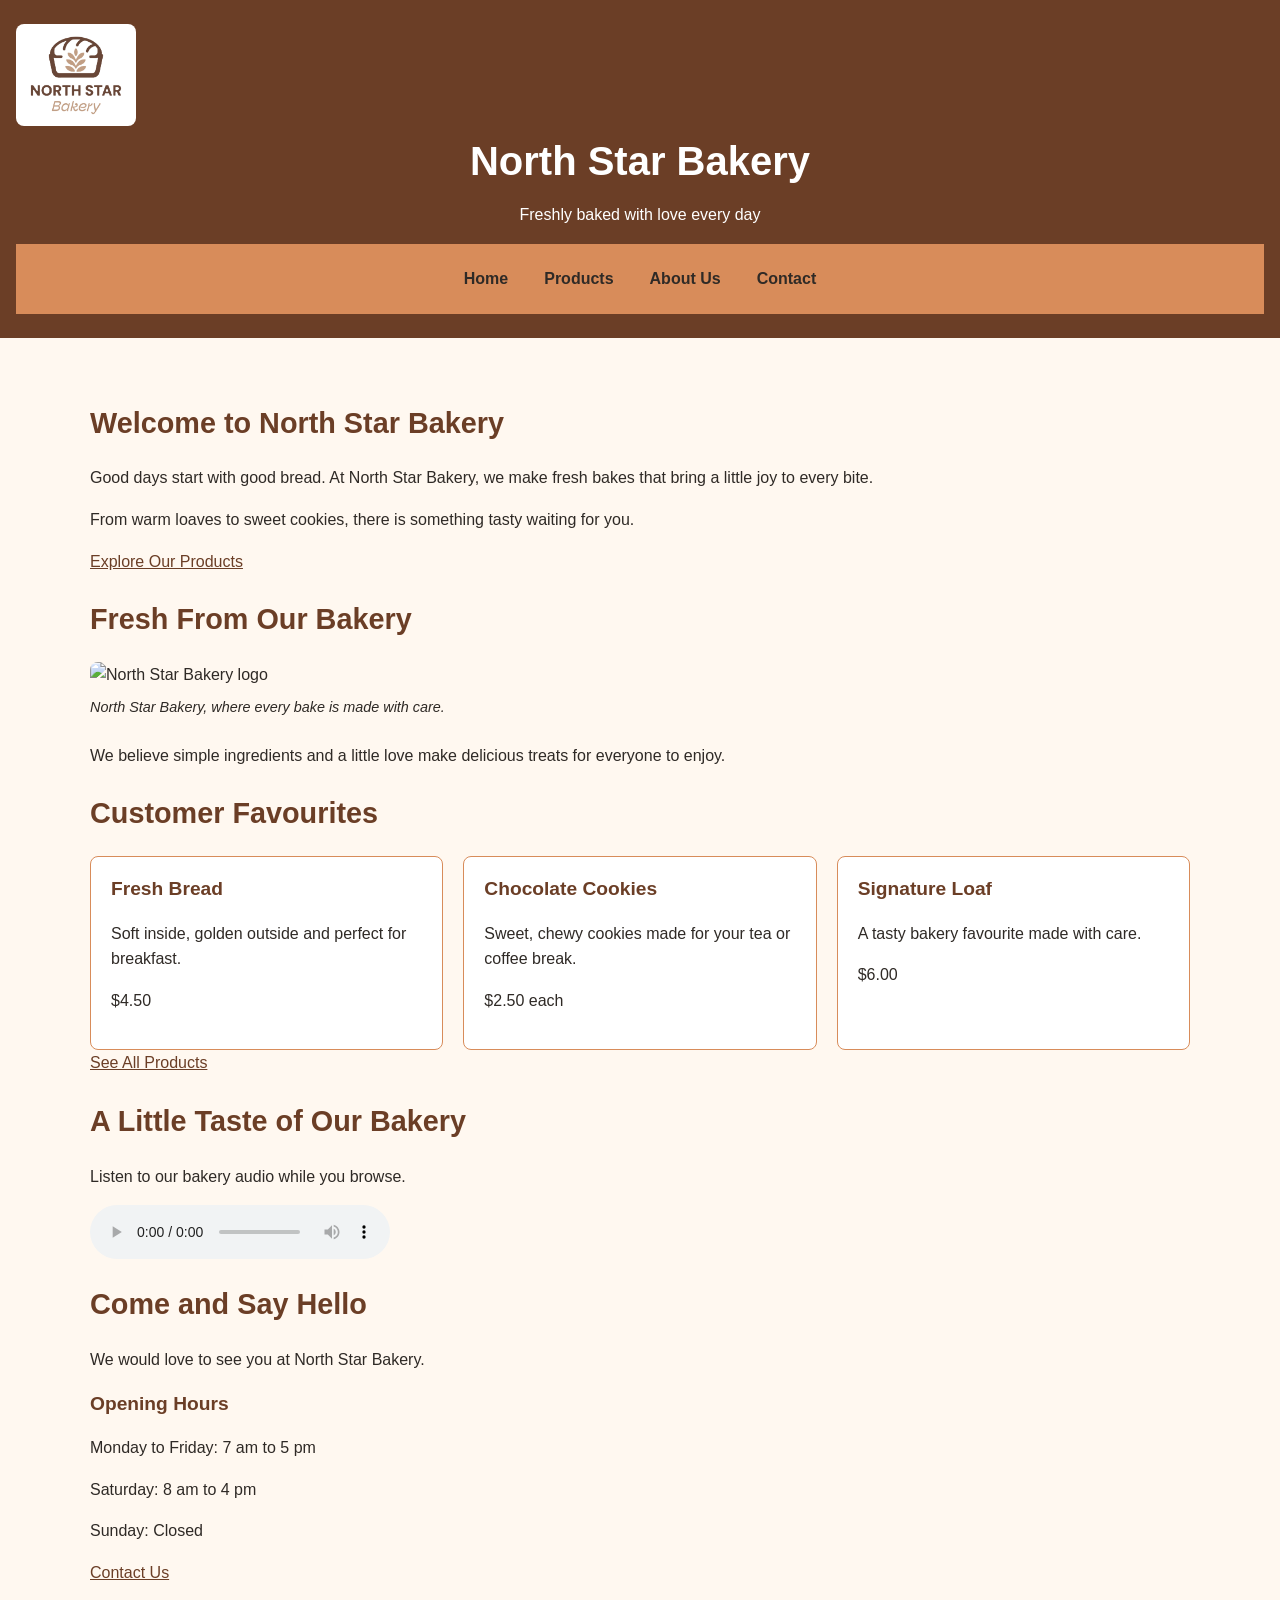
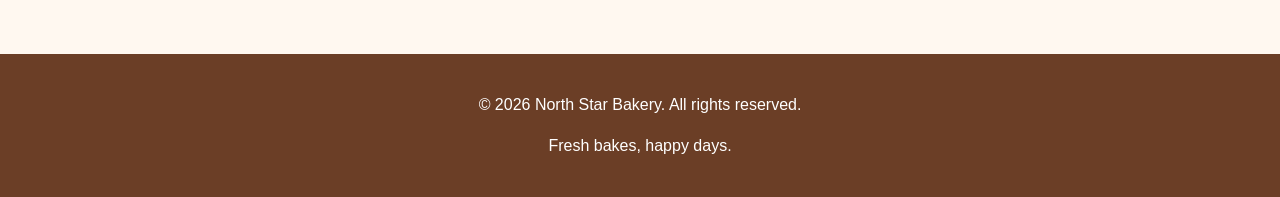
==== index.html @ dd6955a0 "Update index.html" ====
<html lang="en">
<head>
    <meta charset="UTF-8">
    <meta name="viewport" content="width=device-width, initial-scale=1.0">
    <title>North Star Bakery | Freshly Baked Goodness</title>
    <meta name="description" content="Discover fresh bread, sweet treats and handmade bakes at North Star Bakery.">
    <link rel="stylesheet" href="styles.css">
</head>

<body>

    <header>
        <div class="logo">
            <img src="media/bakery-logo_c.png" alt="North Star Bakery logo">
        </div>

        <h1>North Star Bakery</h1>
        <p>Freshly baked with love every day</p>

        <nav aria-label="Main navigation">
            <a href="index.html">Home</a>
            <a href="products.html">Products</a>
            <a href="about.html">About Us</a>
            <a href="contact.html">Contact</a>
        </nav>
    </header>

    <main>

        <section class="welcome">
            <h2>Welcome to North Star Bakery</h2>
            <p>
                Good days start with good bread.
                At North Star Bakery, we make fresh bakes
                that bring a little joy to every bite.
            </p>
            <p>
                From warm loaves to sweet cookies,
                there is something tasty waiting for you.
            </p>
            <a class="button" href="products.html">Explore Our Products</a>
        </section>

        <section class="featured">
            <h2>Fresh From Our Bakery</h2>

            <figure>
                <img
                    src="bakery-logo_c.png"
                    alt="North Star Bakery logo"
                    class="featured-image">
                <figcaption>
                    North Star Bakery, where every bake is made with care.
                </figcaption>
            </figure>

            <p>
                We believe simple ingredients and a little love
                make delicious treats for everyone to enjoy.
            </p>
        </section>

        <section class="products">
            <h2>Customer Favourites</h2>

            <div class="product-list">

                <article class="product-card">
                    <h3>Fresh Bread</h3>
                    <p>Soft inside, golden outside and perfect for breakfast.</p>
                    <p class="price">$4.50</p>
                </article>

                <article class="product-card">
                    <h3>Chocolate Cookies</h3>
                    <p>Sweet, chewy cookies made for your tea or coffee break.</p>
                    <p class="price">$2.50 each</p>
                </article>

                <article class="product-card">
                    <h3>Signature Loaf</h3>
                    <p>A tasty bakery favourite made with care.</p>
                    <p class="price">$6.00</p>
                </article>

            </div>

            <a class="button" href="products.html">See All Products</a>
        </section>

        <section class="bakery-audio">
            <h2>A Little Taste of Our Bakery</h2>
            <p>Listen to our bakery audio while you browse.</p>

            <audio controls>
                <source src="media/bakery-welcome.mp3" type="audio/mpeg">
                Your browser does not support audio playback.
            </audio>
        </section>

        <section class="opening-hours">
            <h2>Come and Say Hello</h2>
            <p>We would love to see you at North Star Bakery.</p>

            <h3>Opening Hours</h3>
            <p>Monday to Friday: 7 am to 5 pm</p>
            <p>Saturday: 8 am to 4 pm</p>
            <p>Sunday: Closed</p>

            <a class="button" href="contact.html">Contact Us</a>
        </section>

    </main>

    <footer>
        <p>&copy; 2026 North Star Bakery. All rights reserved.</p>
        <p>Fresh bakes, happy days.</p>
    </footer>

</body>
</html>
---- styles.css ----
/* North Star Bakery Website Styles */

/* Colour palette */
:root {
  --cream: #FFF8F0;
  --brown: #6B3E26;
  --peach: #D88C5A;
  --charcoal: #2F2A26;
  --white: #FFFFFF;
}

/* Apply consistent sizing */
* {
  box-sizing: border-box;
}

/* Main page styles */
body {
  margin: 0;
  padding: 0;
  background-color: var(--cream);
  color: var(--charcoal);
  font-family: Arial, sans-serif;
  font-size: 16px;
  line-height: 1.6;
}

/* Header */
header {
  background-color: var(--brown);
  color: var(--white);
  text-align: center;
  padding: 24px 16px;
}

header img {
  width: 120px;
  max-width: 100%;
  height: auto;
}

header h1 {
  margin: 10px 0;
  color: var(--white);
}

/* Navigation */
nav {
  display: flex;
  flex-direction: column;
  align-items: center;
  gap: 8px;
  padding: 14px;
  background-color: var(--peach);
}

nav a {
  display: block;
  padding: 8px 14px;
  color: var(--charcoal);
  font-weight: bold;
  text-decoration: none;
  border-radius: 5px;
}

nav a:hover,
nav a:focus {
  background-color: var(--cream);
  text-decoration: underline;
}

/* Main content */
main {
  width: 92%;
  max-width: 1100px;
  margin: 0 auto;
  padding: 24px 0;
}

/* Headings */
h1,
h2,
h3 {
  color: var(--brown);
  line-height: 1.25;
}

h1 {
  font-size: 2rem;
}

h2 {
  font-size: 1.6rem;
  margin-top: 28px;
}

h3 {
  font-size: 1.2rem;
}

/* Paragraphs and links */
p {
  margin-bottom: 16px;
}

a {
  color: var(--brown);
}

a:hover {
  color: var(--charcoal);
}

/* Images and video */
img,
video {
  display: block;
  max-width: 100%;
  height: auto;
  border-radius: 8px;
}

figure {
  margin: 24px 0;
}

figcaption {
  margin-top: 8px;
  font-size: 0.9rem;
  font-style: italic;
}

/* Sections */
section {
  margin-bottom: 28px;
}

/* Product cards */
.product-list {
  display: flex;
  flex-direction: column;
  gap: 20px;
}

.product-card {
  flex: 1 1 250px;
  padding: 20px;
  background-color: var(--white);
  border: 1px solid var(--peach);
  border-radius: 8px;
}

.product-card h2,
.product-card h3 {
  margin-top: 0;
}

/* Buttons */
button,
input[type="submit"] {
  padding: 12px 18px;
  background-color: var(--brown);
  color: var(--white);
  border: 2px solid var(--brown);
  border-radius: 5px;
  font: inherit;
  font-weight: bold;
  cursor: pointer;
}

button:hover,
input[type="submit"]:hover {
  background-color: var(--charcoal);
}

/* Contact form */
form {
  max-width: 650px;
  margin: 20px auto;
}

fieldset {
  margin-bottom: 20px;
  padding: 20px;
  border: 1px solid var(--peach);
  border-radius: 8px;
}

legend {
  padding: 0 8px;
  color: var(--brown);
  font-weight: bold;
}

label {
  display: block;
  margin-top: 12px;
  font-weight: bold;
}

input,
select,
textarea {
  display: block;
  width: 100%;
  margin-top: 5px;
  padding: 10px;
  border: 1px solid var(--brown);
  border-radius: 5px;
  background-color: var(--white);
  color: var(--charcoal);
  font: inherit;
}

textarea {
  min-height: 120px;
  resize: vertical;
}

/* Keyboard focus */
a:focus,
button:focus,
input:focus,
select:focus,
textarea:focus {
  outline: 3px solid var(--peach);
  outline-offset: 3px;
}

/* Footer */
footer {
  padding: 22px 16px;
  background-color: var(--brown);
  color: var(--white);
  text-align: center;
}

footer a {
  color: var(--white);
}

/* Tablet and desktop layout */
@media (min-width: 700px) {
  nav {
    flex-direction: row;
    justify-content: center;
    flex-wrap: wrap;
  }

  .product-list {
    flex-direction: row;
    flex-wrap: wrap;
    align-items: stretch;
  }

  .product-card {
    flex: 1 1 250px;
  }

  h1 {
    font-size: 2.5rem;
  }

  main {
    padding: 32px 0;
  }
}

/* Larger screens */
@media (min-width: 1000px) {
  main {
    padding: 40px 0;
  }

  h2 {
    font-size: 1.8rem;
  }
}
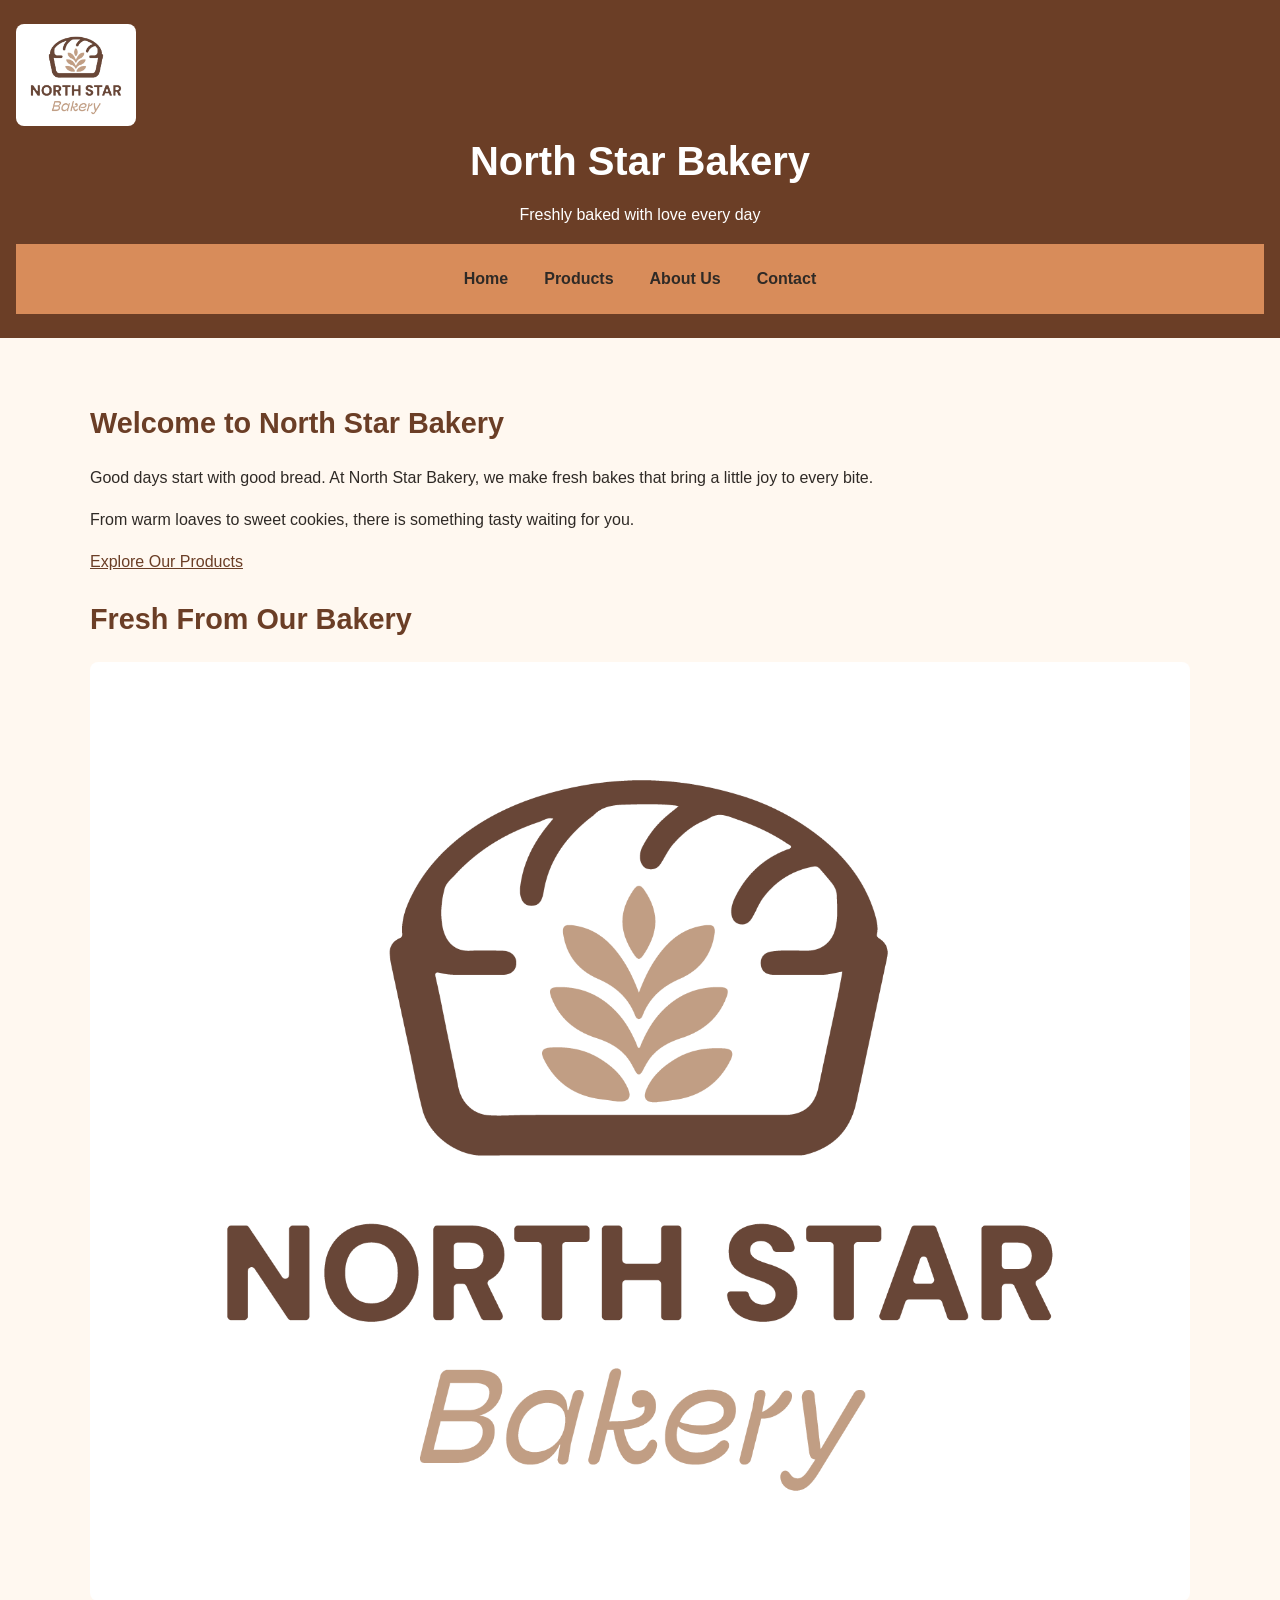
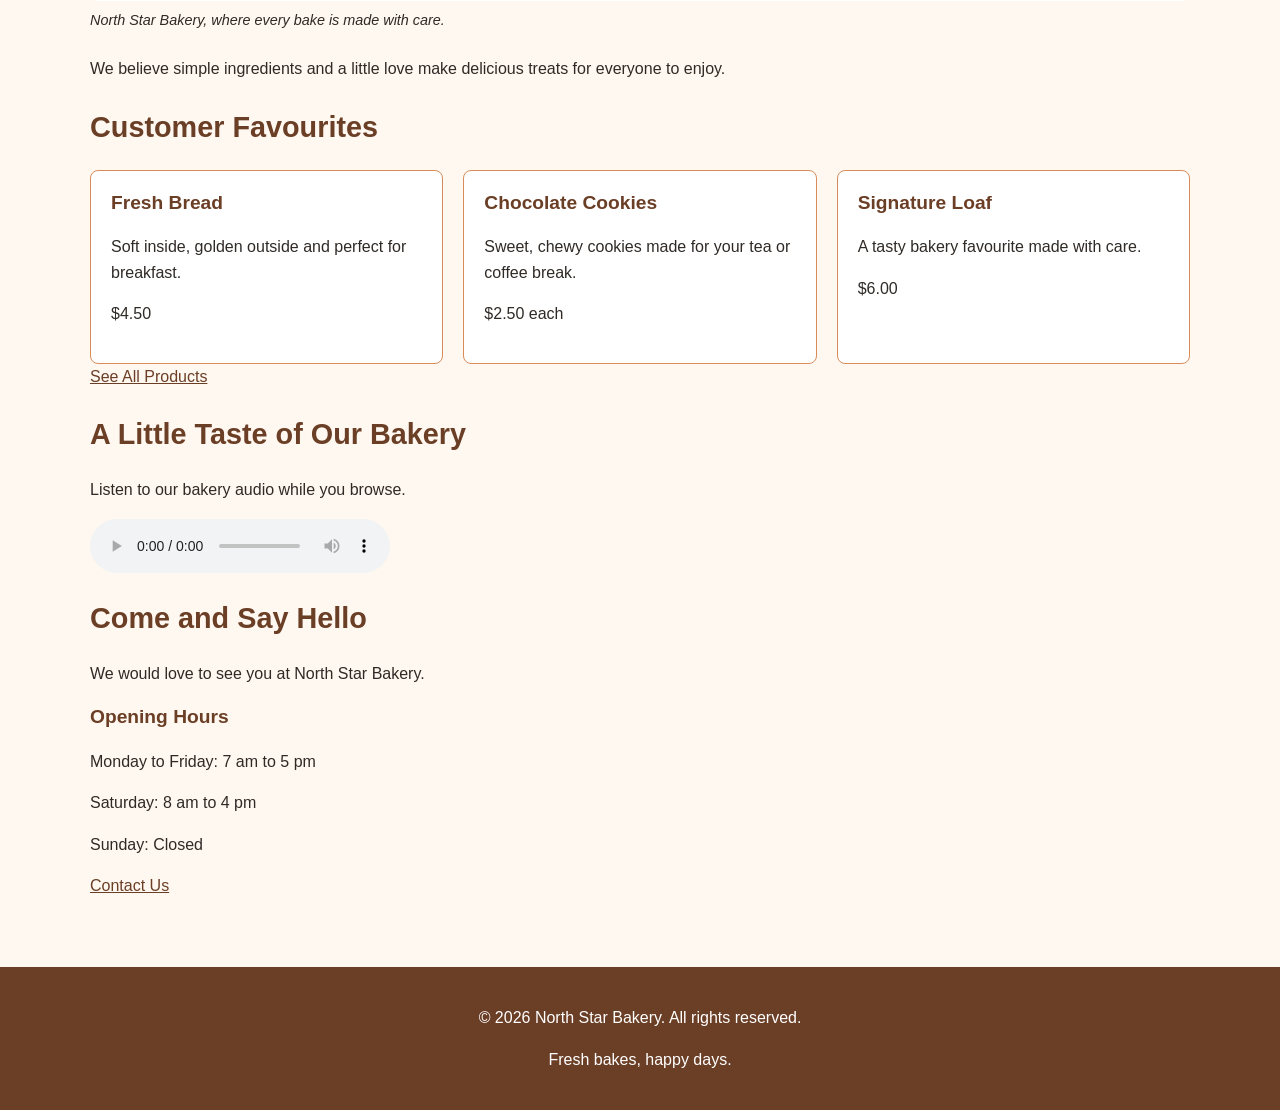
==== commit 0deb427f: "Update index.html" ====
--- a/index.html
+++ b/index.html
@@ -11,7 +11,8 @@
 
     <header>
         <div class="logo">
-            <img src="media/bakery-logo_c.png" alt="North Star Bakery logo">
+            <img src="./bakery-logo_c.png"
+     alt="North Star Bakery logo">
         </div>
 
         <h1>North Star Bakery</h1>
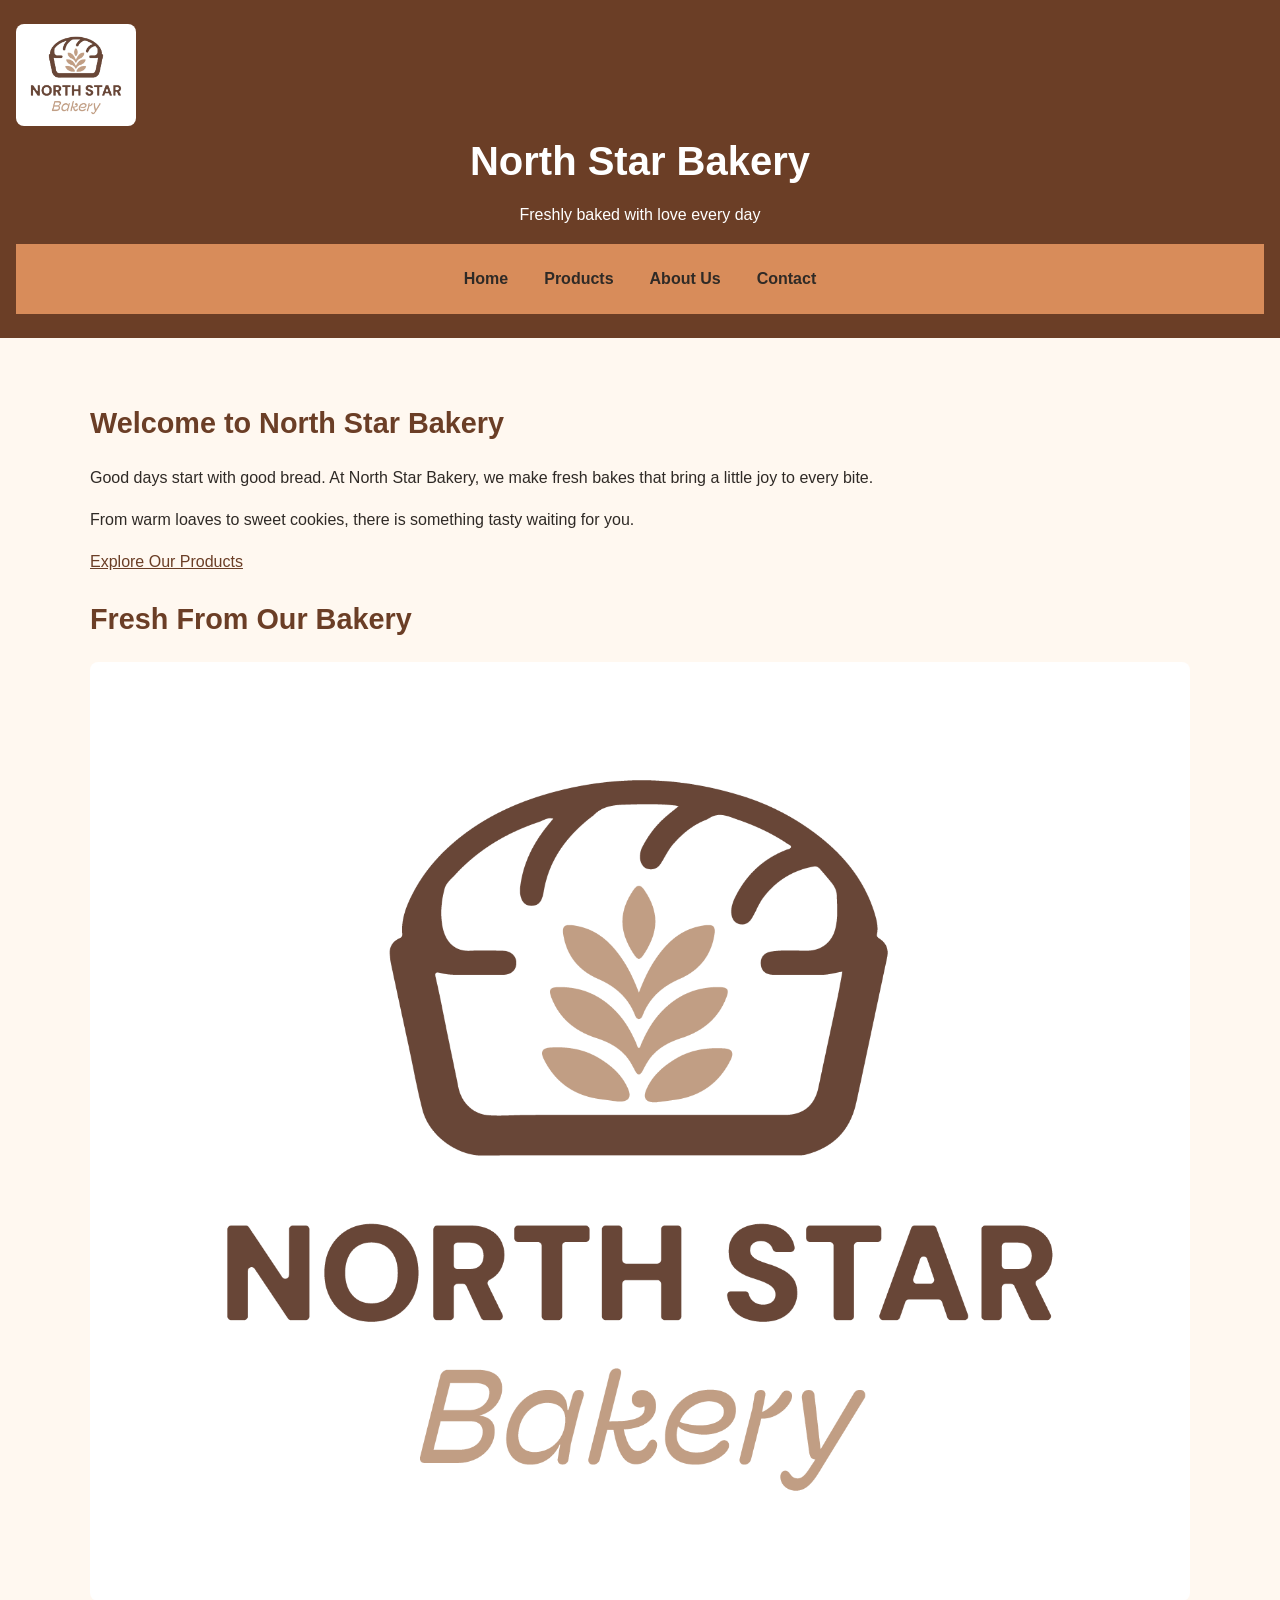
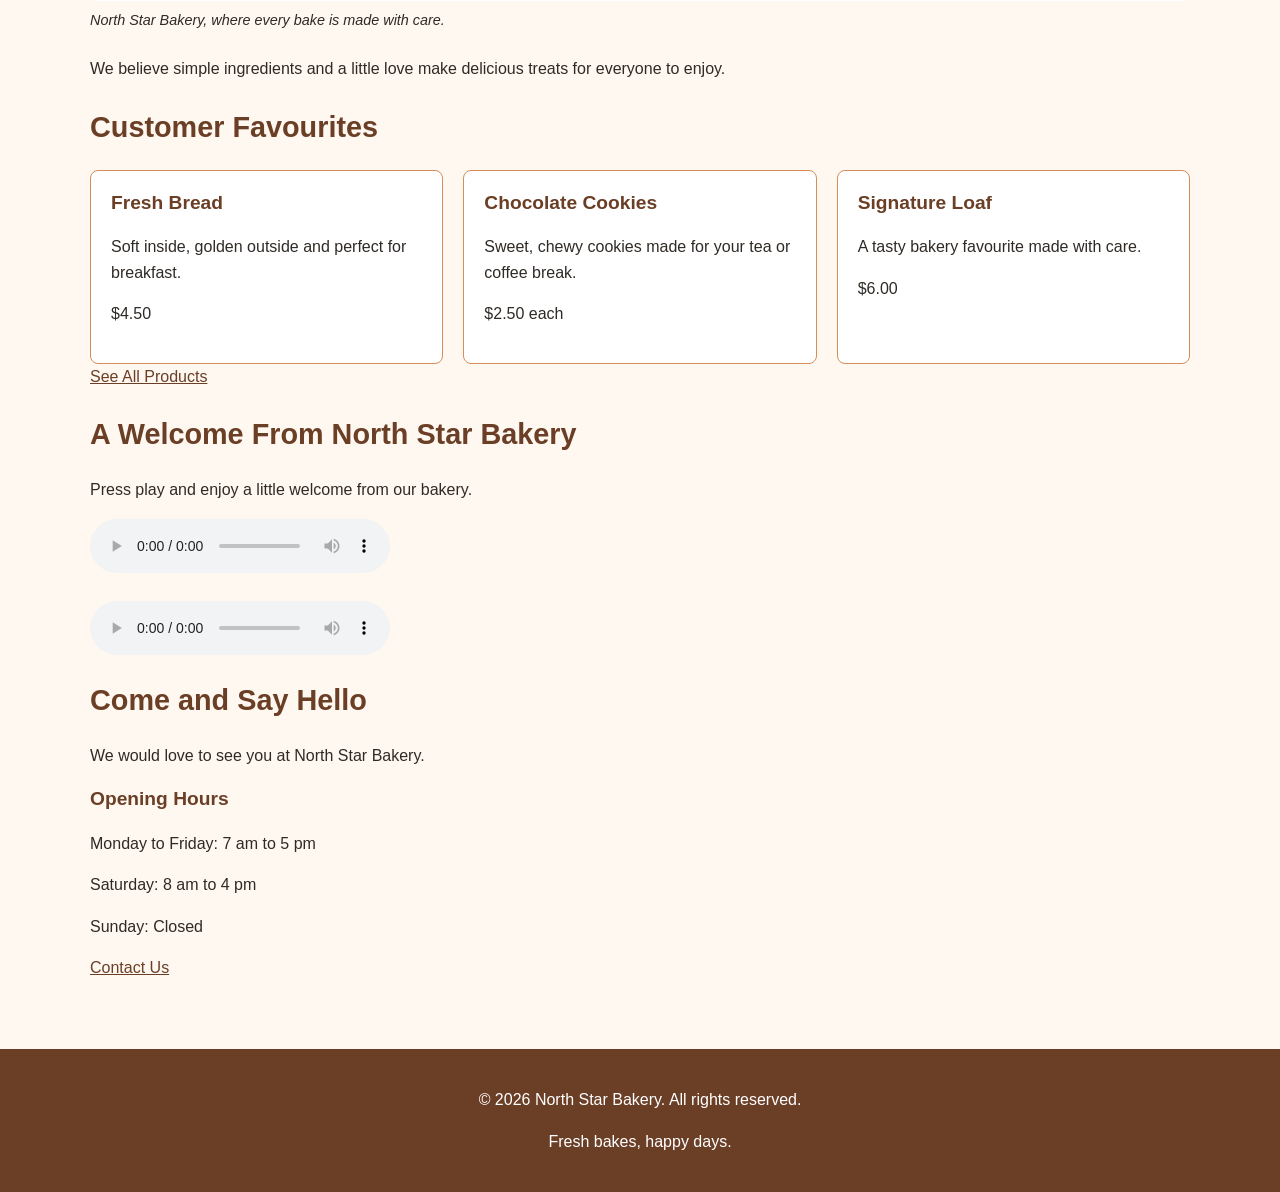
==== commit 96a1ba99: "Update index.html" ====
--- a/index.html
+++ b/index.html
@@ -89,9 +89,16 @@
             <a class="button" href="products.html">See All Products</a>
         </section>
 
-        <section class="bakery-audio">
-            <h2>A Little Taste of Our Bakery</h2>
-            <p>Listen to our bakery audio while you browse.</p>
+<section class="bakery-audio">
+    <h2>A Welcome From North Star Bakery</h2>
+
+    <p>Press play and enjoy a little welcome from our bakery.</p>
+
+    <audio controls>
+        <source src="media/bakery-welcome.mp3" type="audio/mpeg">
+        Your browser does not support audio playback.
+    </audio>
+</section>
 
             <audio controls>
                 <source src="media/bakery-welcome.mp3" type="audio/mpeg">
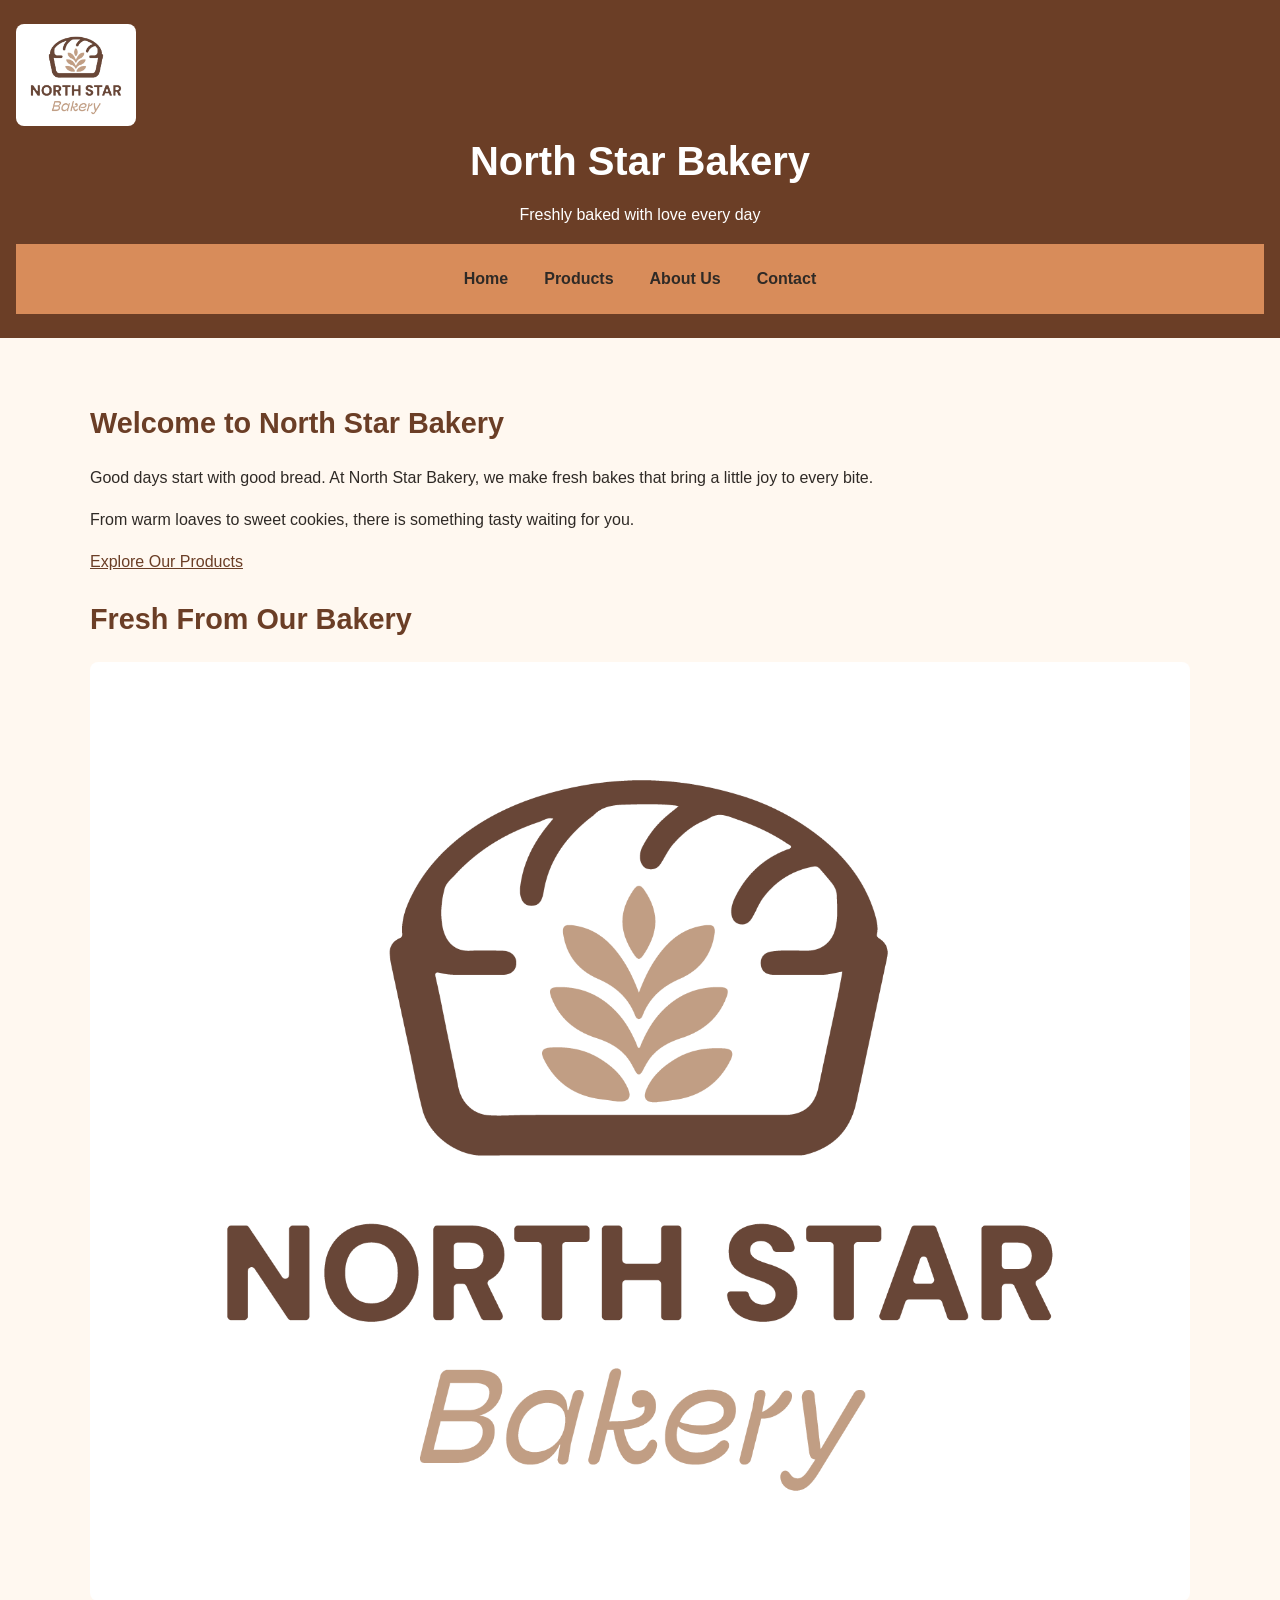
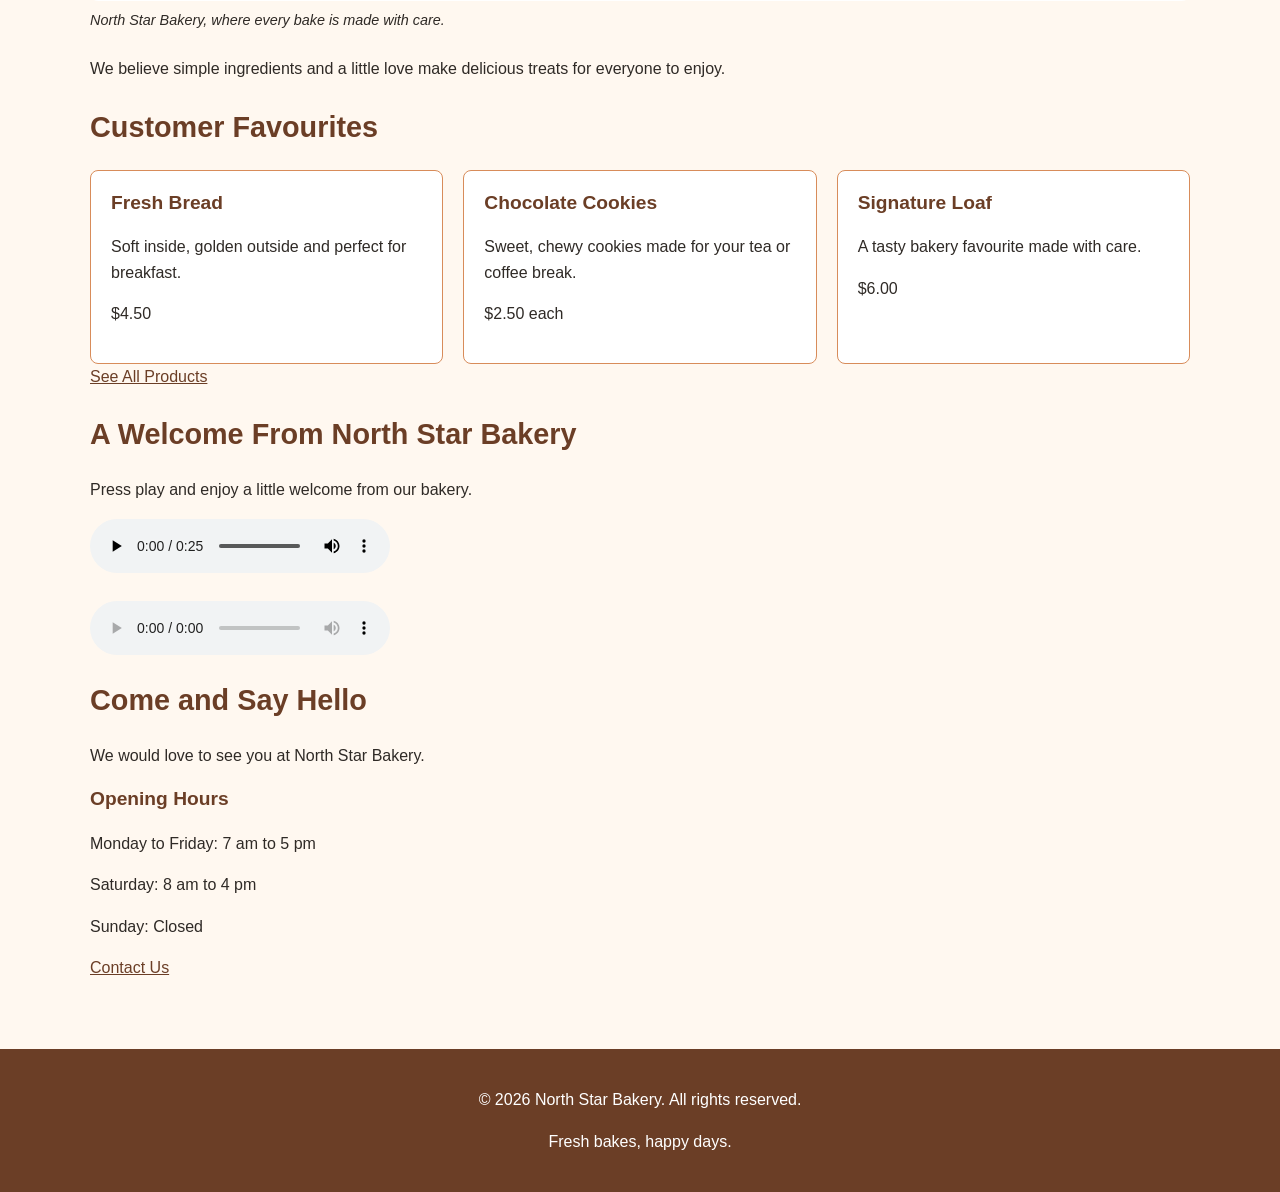
==== commit 64cce94b: "Update index.html" ====
--- a/index.html
+++ b/index.html
@@ -95,7 +95,7 @@
     <p>Press play and enjoy a little welcome from our bakery.</p>
 
     <audio controls>
-        <source src="media/bakery-welcome.mp3" type="audio/mpeg">
+        <source src="media/bakery-welcome_c.mp3" type="audio/mpeg">
         Your browser does not support audio playback.
     </audio>
 </section>
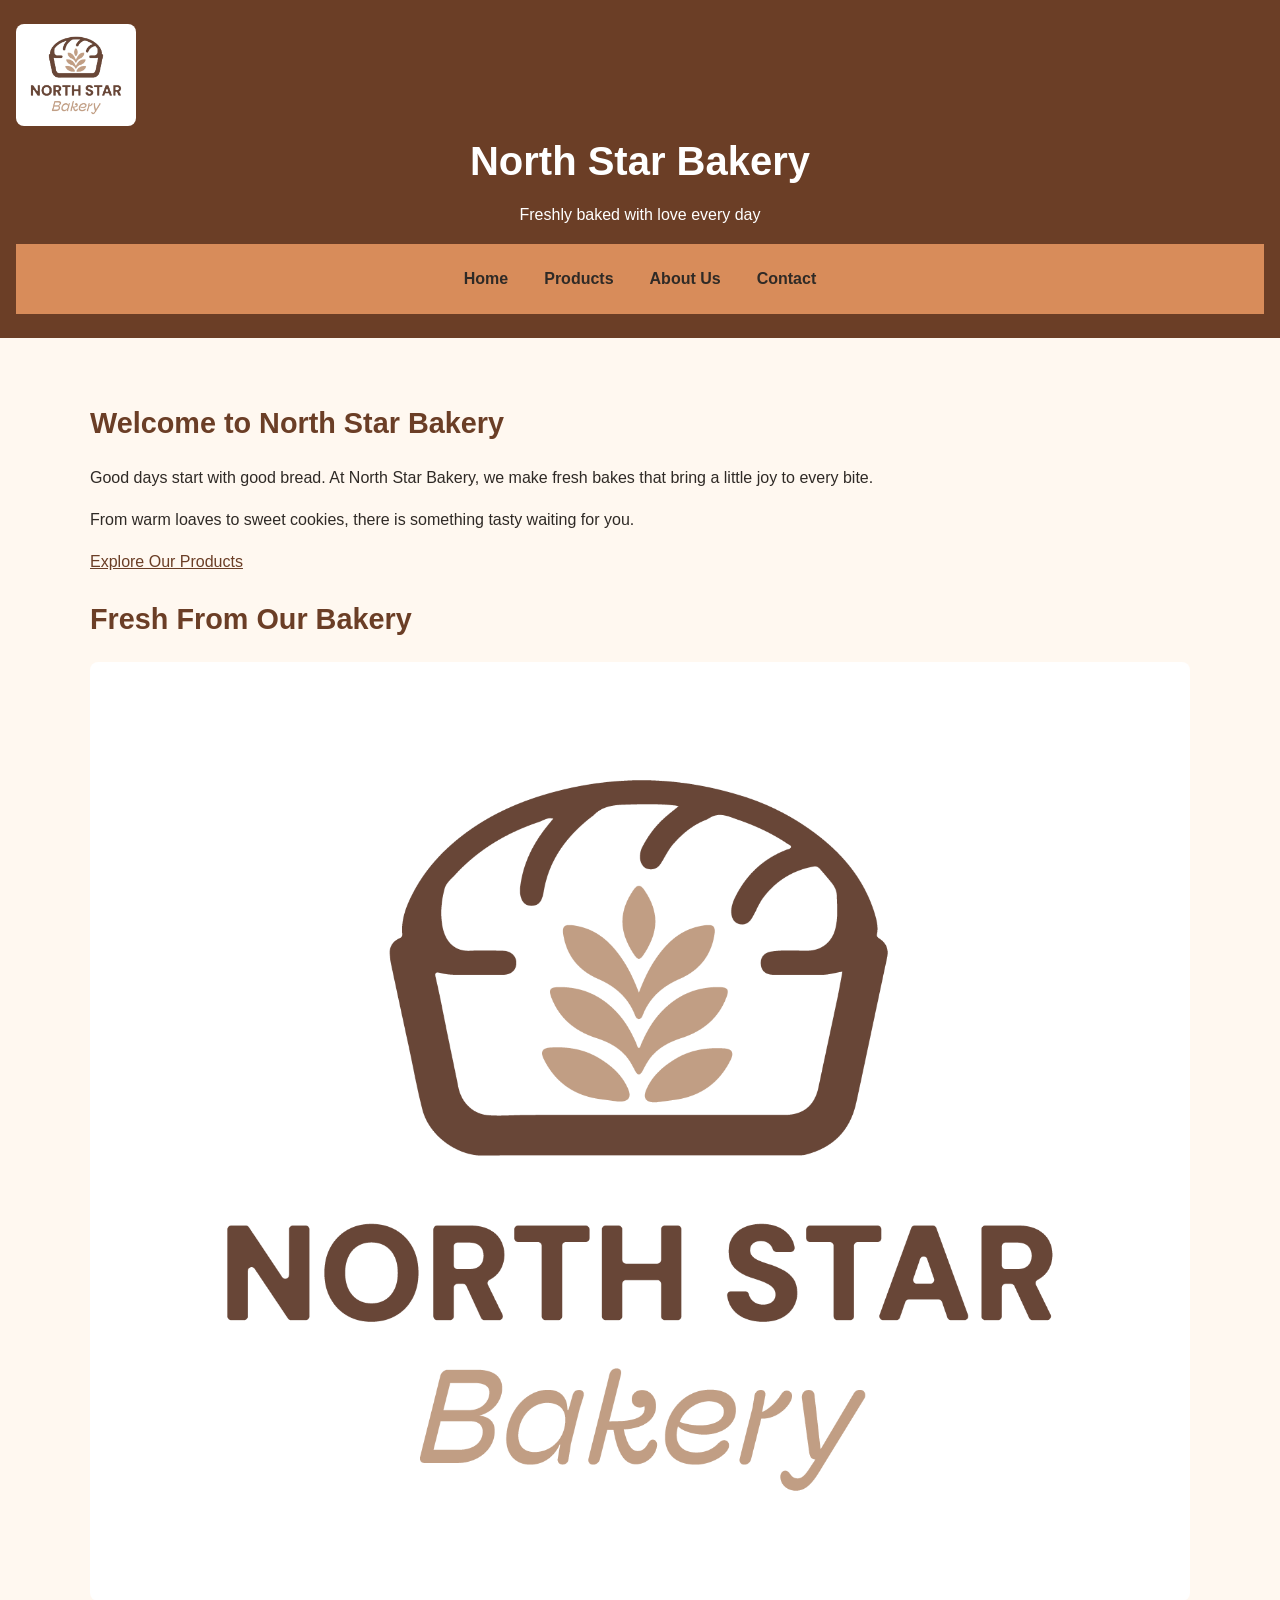
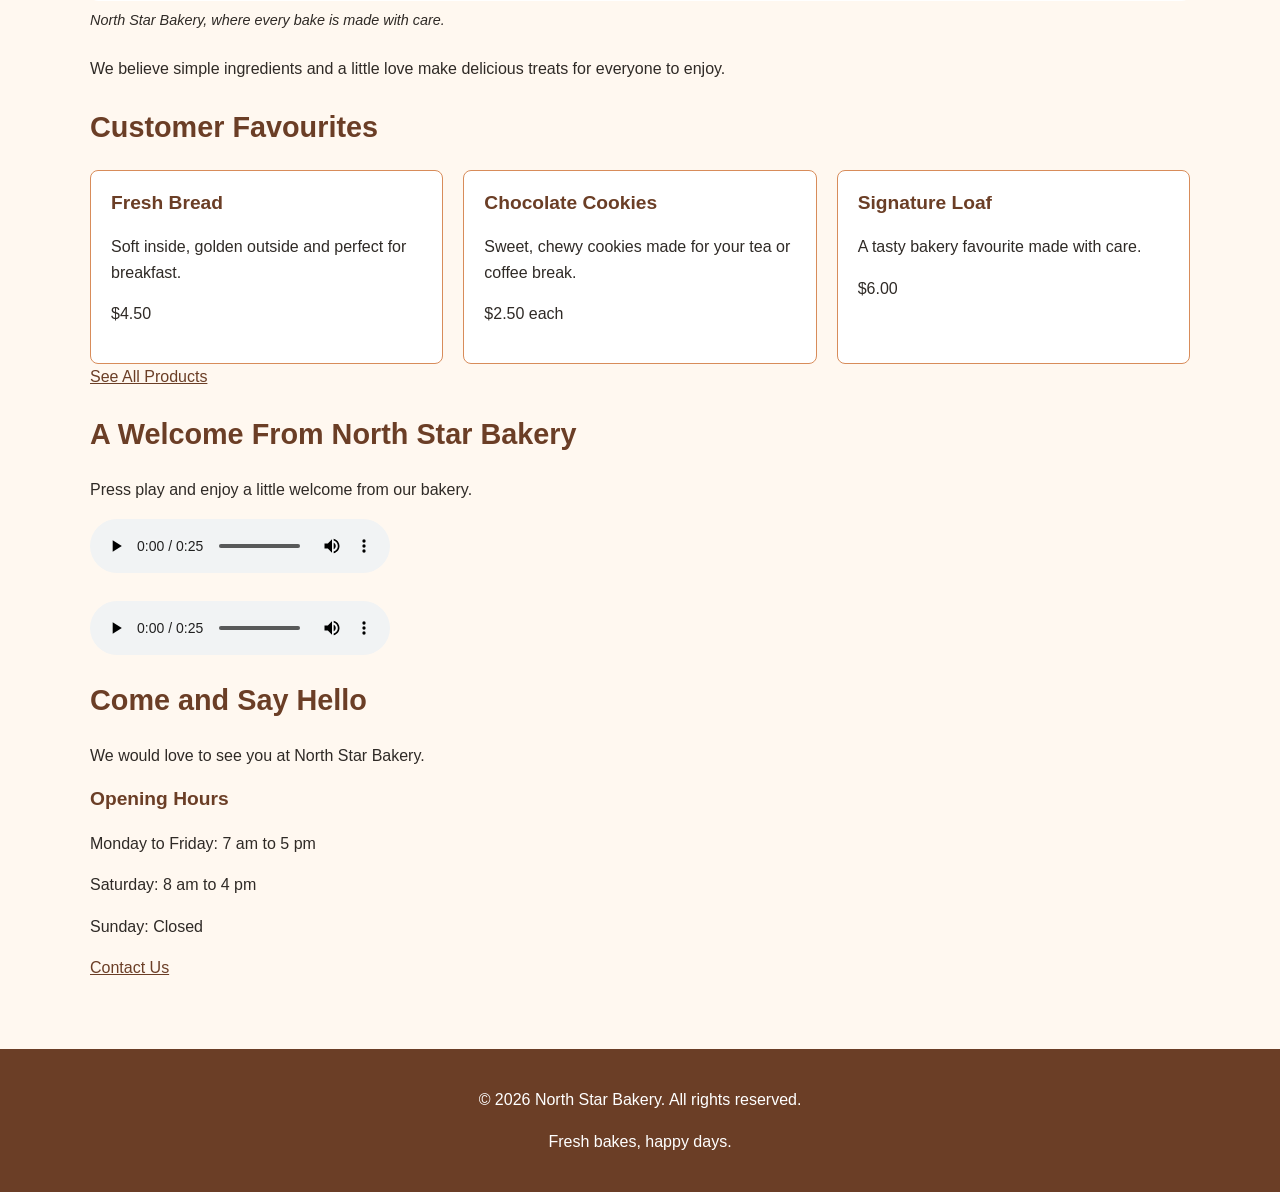
==== commit 8665cf63: "Update index.html" ====
--- a/index.html
+++ b/index.html
@@ -101,9 +101,9 @@
 </section>
 
             <audio controls>
-                <source src="media/bakery-welcome.mp3" type="audio/mpeg">
-                Your browser does not support audio playback.
-            </audio>
+    <source src="./media/bakery-welcome_c.mp3" type="audio/mpeg">
+    Your browser does not support audio playback.
+</audio>
         </section>
 
         <section class="opening-hours">
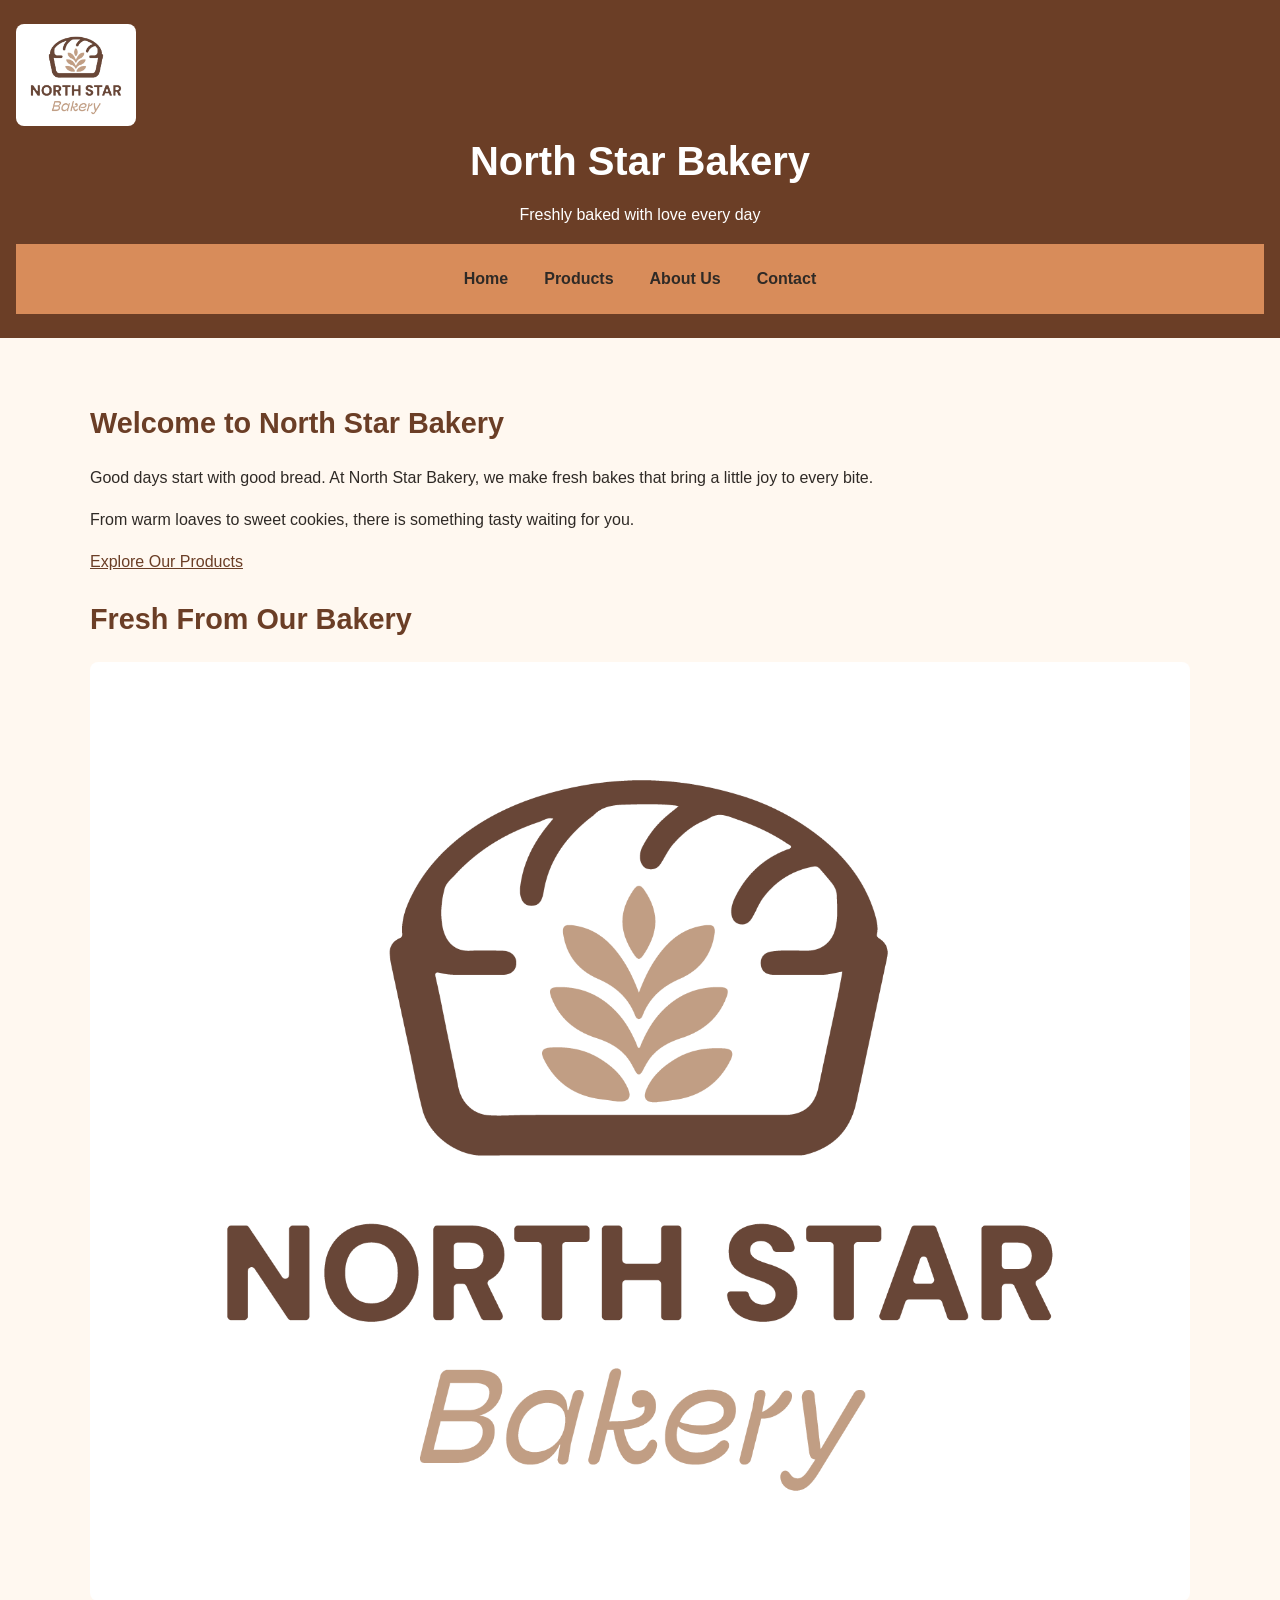
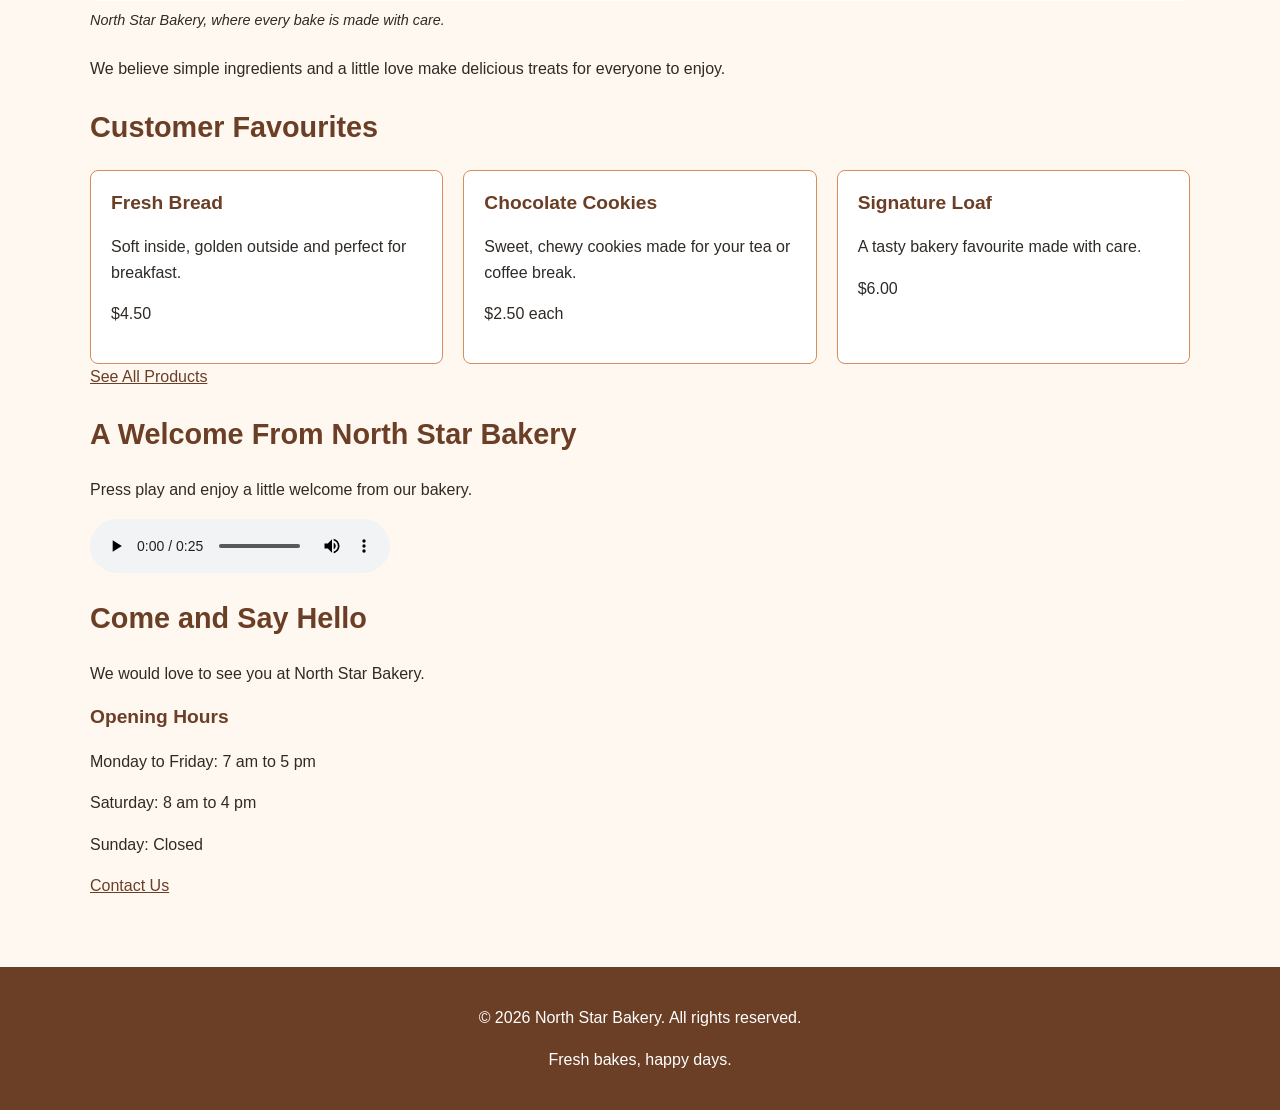
==== commit ae435695: "Update index.html" ====
--- a/index.html
+++ b/index.html
@@ -100,12 +100,6 @@
     </audio>
 </section>
 
-            <audio controls>
-    <source src="./media/bakery-welcome_c.mp3" type="audio/mpeg">
-    Your browser does not support audio playback.
-</audio>
-        </section>
-
         <section class="opening-hours">
             <h2>Come and Say Hello</h2>
             <p>We would love to see you at North Star Bakery.</p>
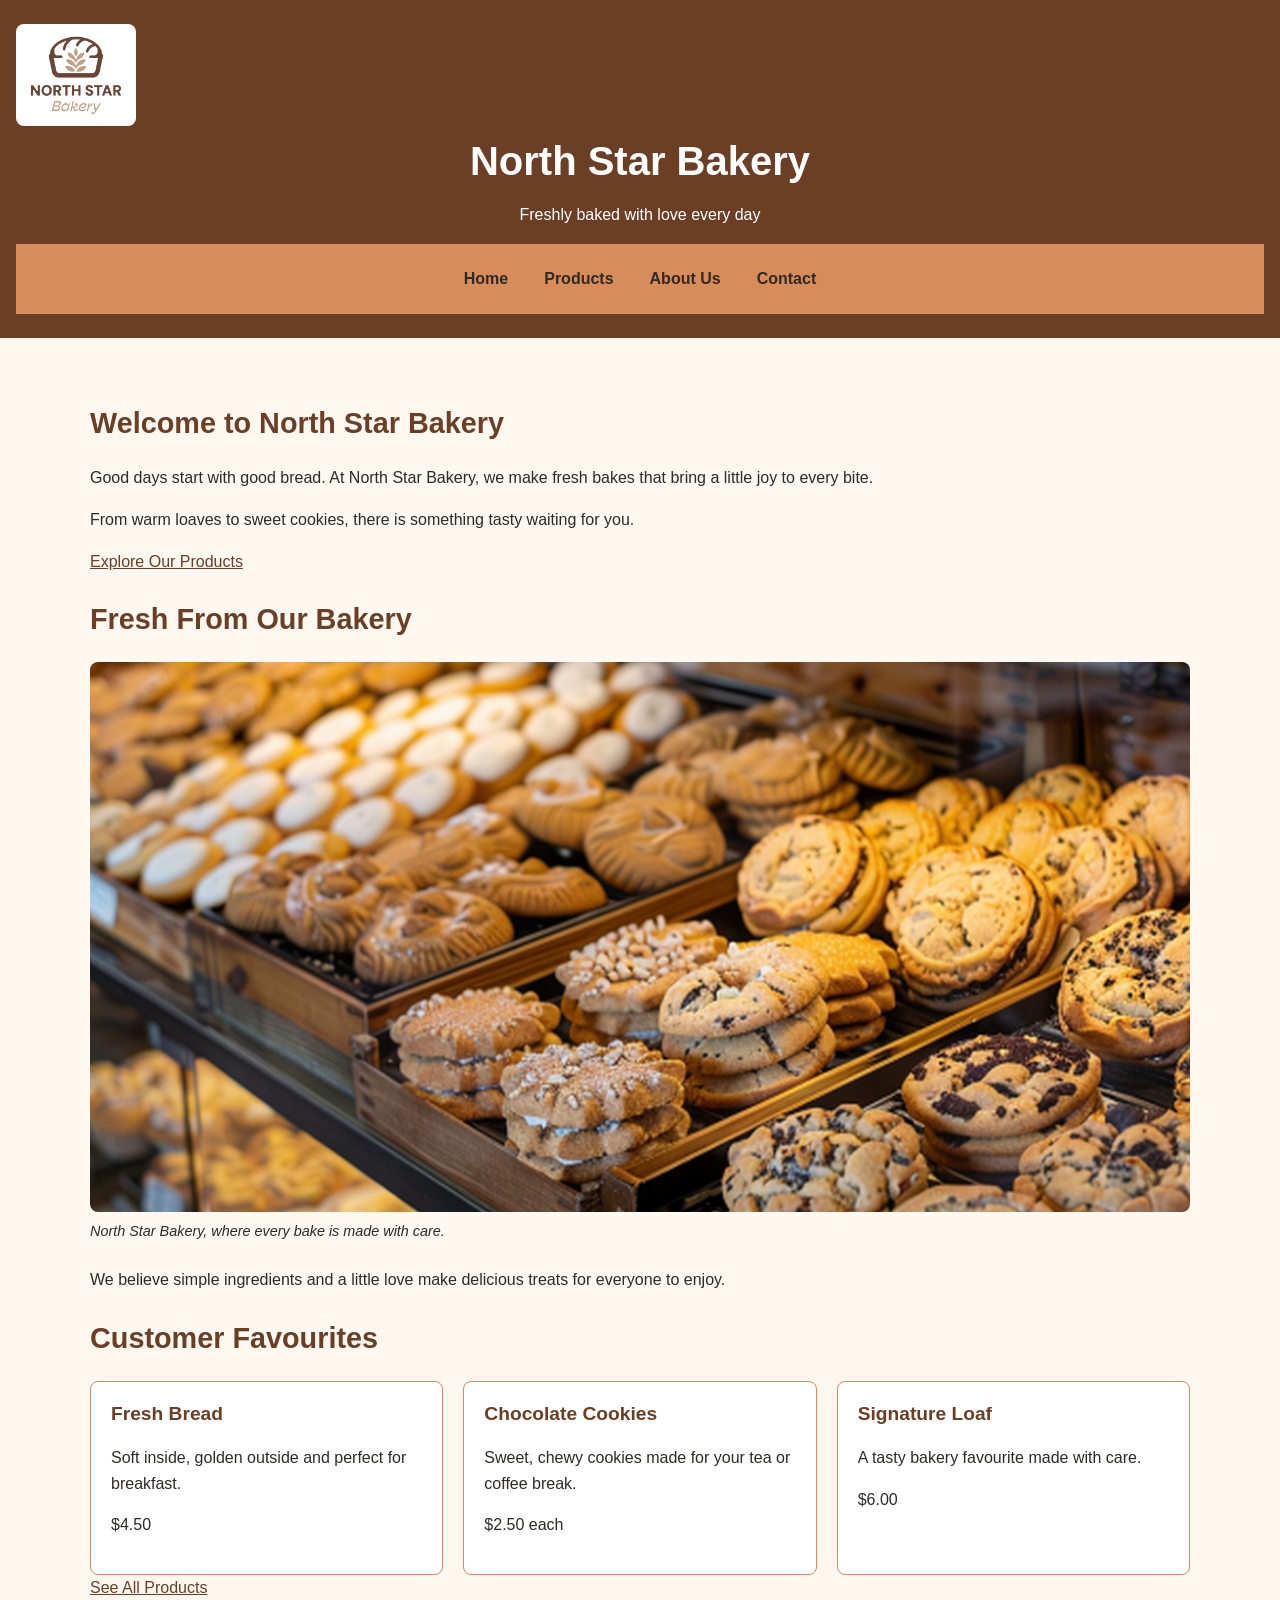
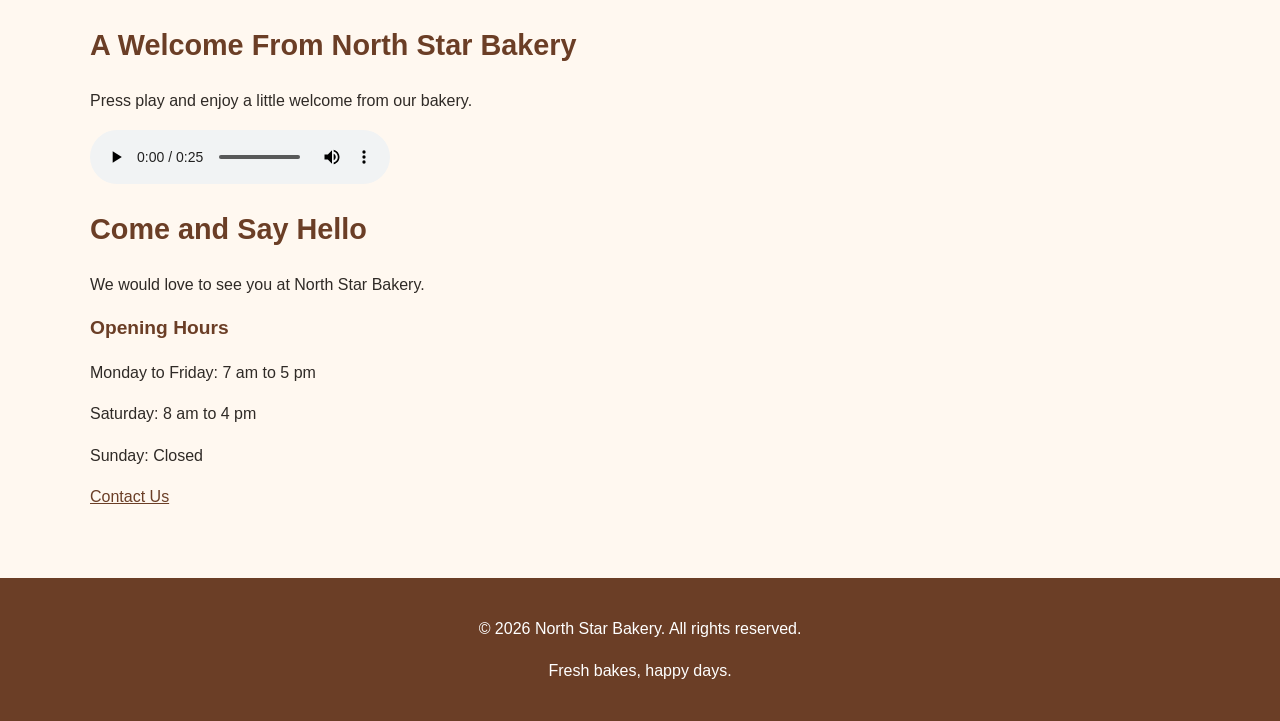
==== commit 59cb8cce: "Update index.html" ====
--- a/index.html
+++ b/index.html
@@ -43,23 +43,24 @@
         </section>
 
         <section class="featured">
-            <h2>Fresh From Our Bakery</h2>
+    <h2>Fresh From Our Bakery</h2>
 
-            <figure>
-                <img
-                    src="bakery-logo_c.png"
-                    alt="North Star Bakery logo"
-                    class="featured-image">
-                <figcaption>
-                    North Star Bakery, where every bake is made with care.
-                </figcaption>
-            </figure>
+    <figure>
+        <img
+            src="./bakery-feature-large_c.png"
+            alt="Freshly baked bread and treats at North Star Bakery"
+            class="featured-image">
 
-            <p>
-                We believe simple ingredients and a little love
-                make delicious treats for everyone to enjoy.
-            </p>
-        </section>
+        <figcaption>
+            North Star Bakery, where every bake is made with care.
+        </figcaption>
+    </figure>
+
+    <p>
+        We believe simple ingredients and a little love
+        make delicious treats for everyone to enjoy.
+    </p>
+</section>
 
         <section class="products">
             <h2>Customer Favourites</h2>
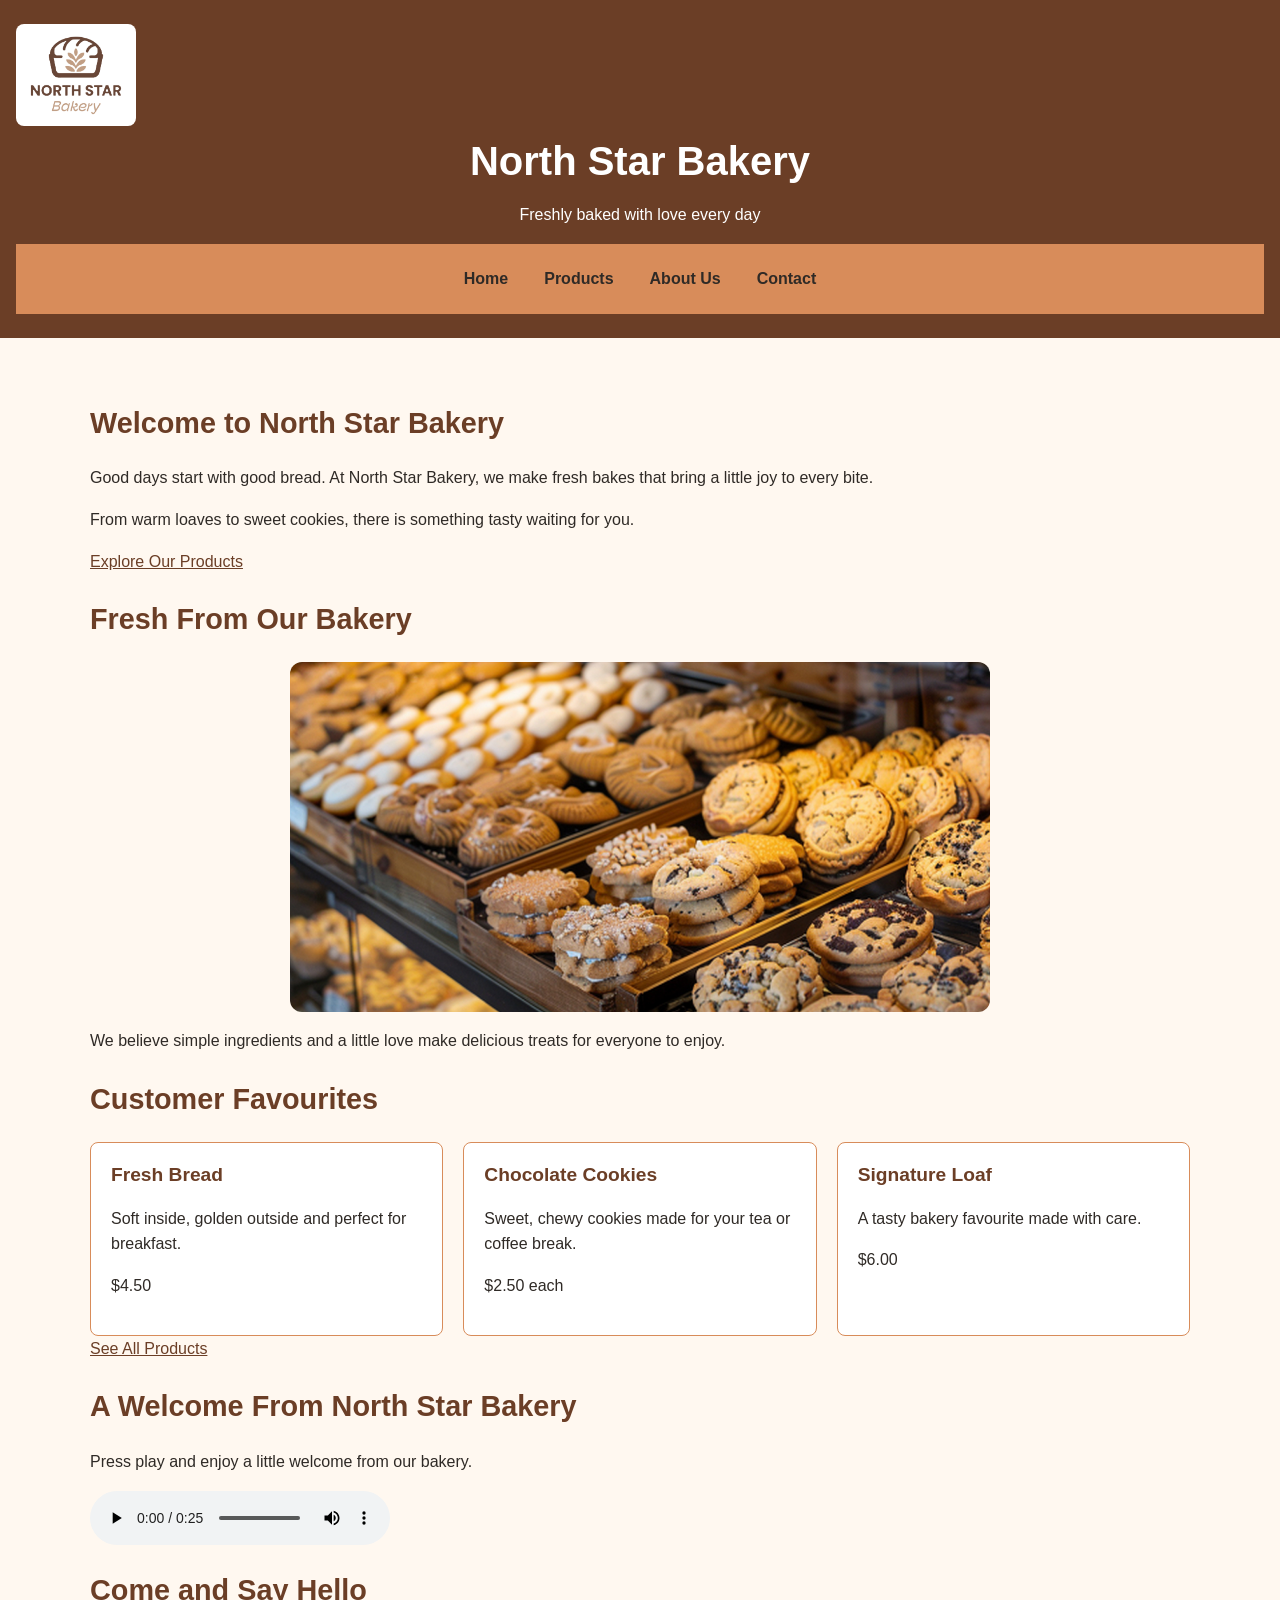
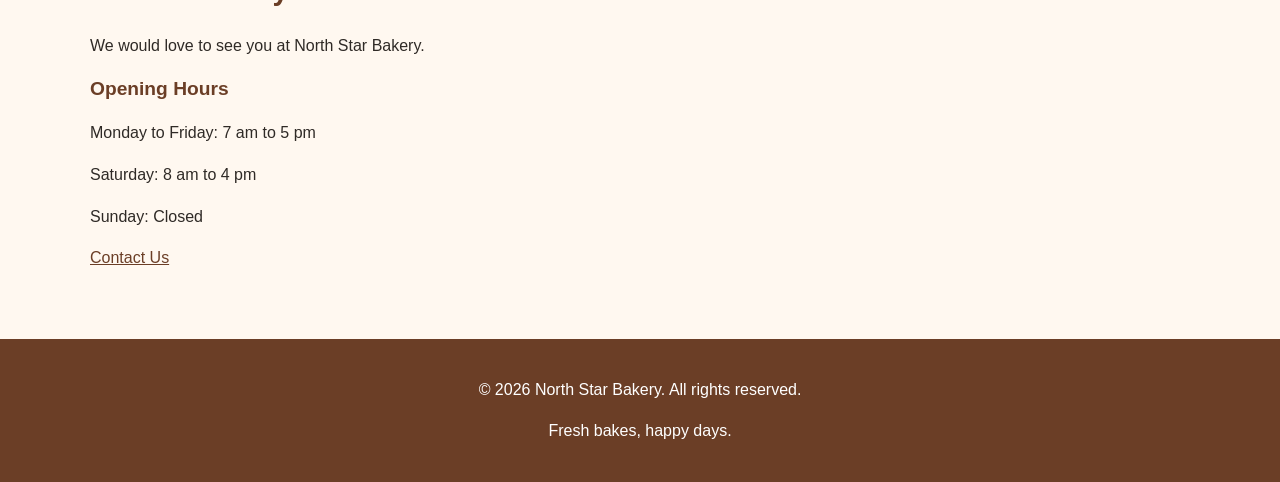
==== commit 98c15816: "Update index.html" ====
--- a/index.html
+++ b/index.html
@@ -42,24 +42,19 @@
             <a class="button" href="products.html">Explore Our Products</a>
         </section>
 
-        <section class="featured">
+       <section class="featured">
     <h2>Fresh From Our Bakery</h2>
 
-    <figure>
-        <img
-            src="./bakery-feature-large_c.png"
-            alt="Freshly baked bread and treats at North Star Bakery"
-            class="featured-image">
-
-        <figcaption>
-            North Star Bakery, where every bake is made with care.
-        </figcaption>
-    </figure>
+    <img
+        src="bakery-feature-large_c.png"
+        alt="Freshly baked treats at North Star Bakery"
+        class="featured-image">
 
     <p>
         We believe simple ingredients and a little love
         make delicious treats for everyone to enjoy.
     </p>
+</section>
 </section>
 
         <section class="products">
--- a/styles.css
+++ b/styles.css
@@ -276,4 +276,18 @@
   h2 {
     font-size: 1.8rem;
   }
-}
+  
+.featured-image {
+    display: block;
+    width: 100%;
+    max-width: 700px;
+    height: auto;
+    margin: 0 auto;
+    border-radius: 12px;
+}
+
+.featured figure {
+    text-align: center;
+}
+
+}
